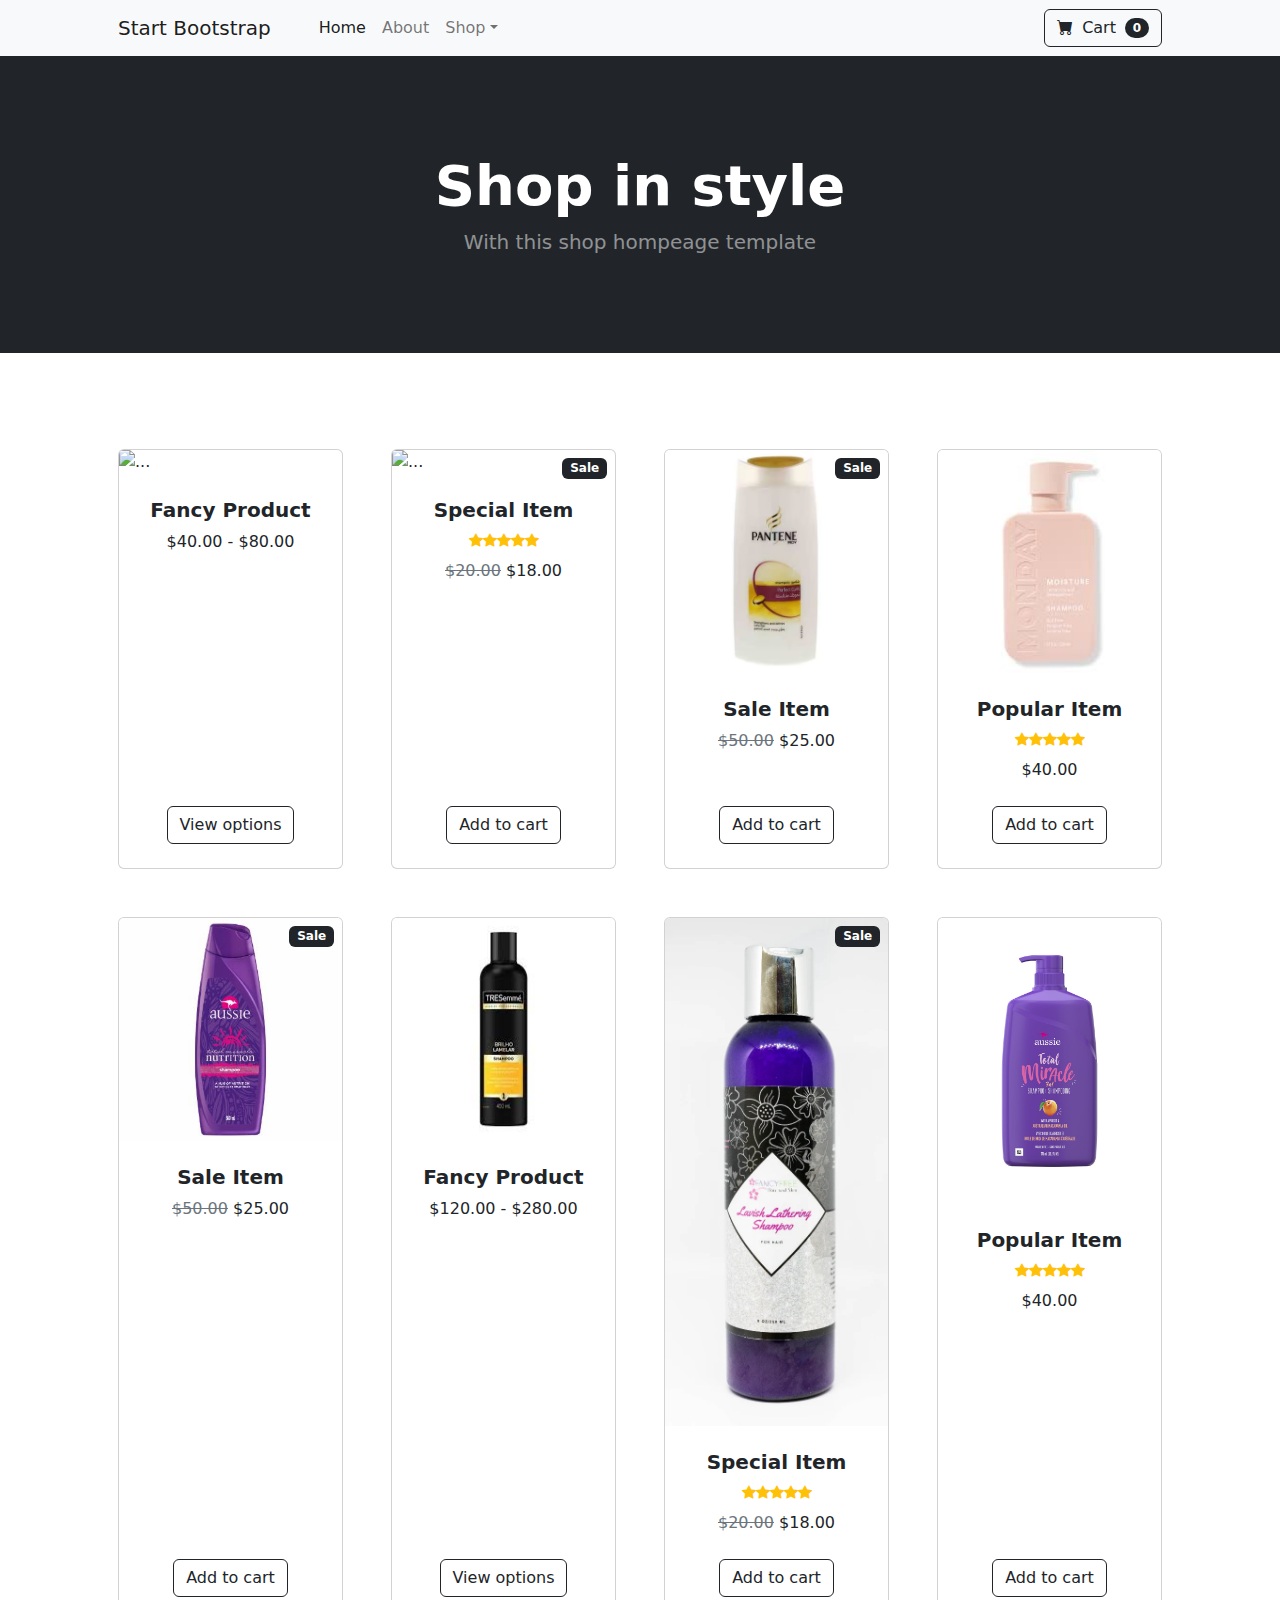
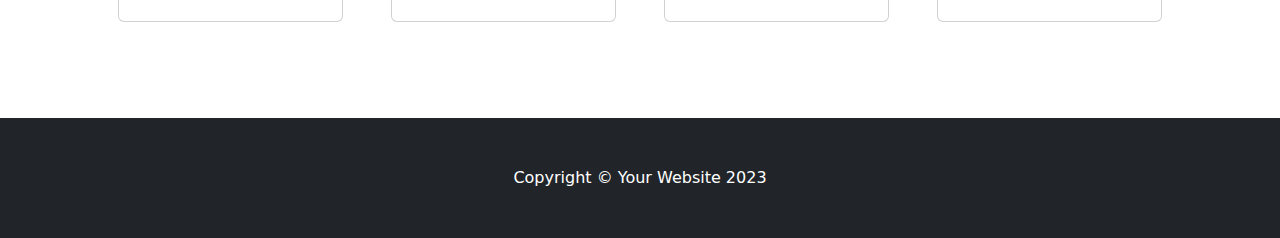
==== index.html @ aee12c2a "first commit" ====
<!DOCTYPE html>
<html lang="en">
    <head>
        <meta charset="utf-8" />
        <meta name="viewport" content="width=device-width, initial-scale=1, shrink-to-fit=no" />
        <meta name="description" content="" />
        <meta name="author" content="" />
        <title>Shop Homepage - Start Bootstrap Template</title>
        <!-- Favicon-->
        <link rel="icon" type="image/x-icon" href="assets/favicon.ico" />
        <!-- Bootstrap icons-->
        <link href="https://cdn.jsdelivr.net/npm/bootstrap-icons@1.5.0/font/bootstrap-icons.css" rel="stylesheet" />
        <!-- Core theme CSS (includes Bootstrap)-->
        <link href="css/styles.css" rel="stylesheet" />
    </head>
    <body>
        <!-- Navigation-->
        <nav class="navbar navbar-expand-lg navbar-light bg-light">
            <div class="container px-4 px-lg-5">
                <a class="navbar-brand" href="#!">Start Bootstrap</a>
                <button class="navbar-toggler" type="button" data-bs-toggle="collapse" data-bs-target="#navbarSupportedContent" aria-controls="navbarSupportedContent" aria-expanded="false" aria-label="Toggle navigation"><span class="navbar-toggler-icon"></span></button>
                <div class="collapse navbar-collapse" id="navbarSupportedContent">
                    <ul class="navbar-nav me-auto mb-2 mb-lg-0 ms-lg-4">
                        <li class="nav-item"><a class="nav-link active" aria-current="page" href="#!">Home</a></li>
                        <li class="nav-item"><a class="nav-link" href="#!">About</a></li>
                        <li class="nav-item dropdown">
                            <a class="nav-link dropdown-toggle" id="navbarDropdown" href="#" role="button" data-bs-toggle="dropdown" aria-expanded="false">Shop</a>
                            <ul class="dropdown-menu" aria-labelledby="navbarDropdown">
                                <li><a class="dropdown-item" href="#!">All Products</a></li>
                                <li><hr class="dropdown-divider" /></li>
                                <li><a class="dropdown-item" href="#!">Popular Items</a></li>
                                <li><a class="dropdown-item" href="#!">New Arrivals</a></li>
                            </ul>
                        </li>
                    </ul>
                    <form class="d-flex">
                        <button class="btn btn-outline-dark" type="submit">
                            <i class="bi-cart-fill me-1"></i>
                            Cart
                            <span class="badge bg-dark text-white ms-1 rounded-pill">0</span>
                        </button>
                    </form>
                </div>
            </div>
        </nav>
        <!-- Header-->
        <header class="bg-dark py-5">
            <div class="container px-4 px-lg-5 my-5">
                <div class="text-center text-white">
                    <h1 class="display-4 fw-bolder">Shop in style</h1>
                    <p class="lead fw-normal text-white-50 mb-0">With this shop hompeage template</p>
                </div>
            </div>
        </header>
        <!-- Section-->
        <section class="py-5">
            <div class="container px-4 px-lg-5 mt-5">
                <div class="row gx-4 gx-lg-5 row-cols-2 row-cols-md-3 row-cols-xl-4 justify-content-center">
                    <div class="col mb-5">
                        <div class="card h-100">
                            <!-- Product image-->
                            <img class="card-img-top" src="https://dummyimage.com/450x300/dee2e6/6c757d.jpg" alt="..." />
                            <!-- Product details-->
                            <div class="card-body p-4">
                                <div class="text-center">
                                    <!-- Product name-->
                                    <h5 class="fw-bolder">Fancy Product</h5>
                                    <!-- Product price-->
                                    $40.00 - $80.00
                                </div>
                            </div>
                            <!-- Product actions-->
                            <div class="card-footer p-4 pt-0 border-top-0 bg-transparent">
                                <div class="text-center"><a class="btn btn-outline-dark mt-auto" href="#">View options</a></div>
                            </div>
                        </div>
                    </div>
                    <div class="col mb-5">
                        <div class="card h-100">
                            <!-- Sale badge-->
                            <div class="badge bg-dark text-white position-absolute" style="top: 0.5rem; right: 0.5rem">Sale</div>
                            <!-- Product image-->
                            <img class="card-img-top" src="https://dummyimage.com/450x300/dee2e6/6c757d.jpg" alt="..." />
                            <!-- Product details-->
                            <div class="card-body p-4">
                                <div class="text-center">
                                    <!-- Product name-->
                                    <h5 class="fw-bolder">Special Item</h5>
                                    <!-- Product reviews-->
                                    <div class="d-flex justify-content-center small text-warning mb-2">
                                        <div class="bi-star-fill"></div>
                                        <div class="bi-star-fill"></div>
                                        <div class="bi-star-fill"></div>
                                        <div class="bi-star-fill"></div>
                                        <div class="bi-star-fill"></div>
                                    </div>
                                    <!-- Product price-->
                                    <span class="text-muted text-decoration-line-through">$20.00</span>
                                    $18.00
                                </div>
                            </div>
                            <!-- Product actions-->
                            <div class="card-footer p-4 pt-0 border-top-0 bg-transparent">
                                <div class="text-center"><a class="btn btn-outline-dark mt-auto" href="#">Add to cart</a></div>
                            </div>
                        </div>
                    </div>
                    <div class="col mb-5">
                        <div class="card h-100">
                            <!-- Sale badge-->
                            <div class="badge bg-dark text-white position-absolute" style="top: 0.5rem; right: 0.5rem">Sale</div>
                            <!-- Product image-->
                            <img class="card-img-top" src="Img/359250_main.jpg_480Wx480H" alt="..." />
                            <!-- Product details-->
                            <div class="card-body p-4">
                                <div class="text-center">
                                    <!-- Product name-->
                                    <h5 class="fw-bolder">Sale Item</h5>
                                    <!-- Product price-->
                                    <span class="text-muted text-decoration-line-through">$50.00</span>
                                    $25.00
                                </div>
                            </div>
                            <!-- Product actions-->
                            <div class="card-footer p-4 pt-0 border-top-0 bg-transparent">
                                <div class="text-center"><a class="btn btn-outline-dark mt-auto" href="#">Add to cart</a></div>
                            </div>
                        </div>
                    </div>
                    <div class="col mb-5">
                        <div class="card h-100">
                            <!-- Product image-->
                            <img class="card-img-top" src="Img/download.jpg" alt="..." />
                            <!-- Product details-->
                            <div class="card-body p-4">
                                <div class="text-center">
                                    <!-- Product name-->
                                    <h5 class="fw-bolder">Popular Item</h5>
                                    <!-- Product reviews-->
                                    <div class="d-flex justify-content-center small text-warning mb-2">
                                        <div class="bi-star-fill"></div>
                                        <div class="bi-star-fill"></div>
                                        <div class="bi-star-fill"></div>
                                        <div class="bi-star-fill"></div>
                                        <div class="bi-star-fill"></div>
                                    </div>
                                    <!-- Product price-->
                                    $40.00
                                </div>
                            </div>
                            <!-- Product actions-->
                            <div class="card-footer p-4 pt-0 border-top-0 bg-transparent">
                                <div class="text-center"><a class="btn btn-outline-dark mt-auto" href="#">Add to cart</a></div>
                            </div>
                        </div>
                    </div>
                    <div class="col mb-5">
                        <div class="card h-100">
                            <!-- Sale badge-->
                            <div class="badge bg-dark text-white position-absolute" style="top: 0.5rem; right: 0.5rem">Sale</div>
                            <!-- Product image-->
                            <img class="card-img-top" src="Img/foto_product.jpg" alt="..." />
                            <!-- Product details-->
                            <div class="card-body p-4">
                                <div class="text-center">
                                    <!-- Product name-->
                                    <h5 class="fw-bolder">Sale Item</h5>
                                    <!-- Product price-->
                                    <span class="text-muted text-decoration-line-through">$50.00</span>
                                    $25.00
                                </div>
                            </div>
                            <!-- Product actions-->
                            <div class="card-footer p-4 pt-0 border-top-0 bg-transparent">
                                <div class="text-center"><a class="btn btn-outline-dark mt-auto" href="#">Add to cart</a></div>
                            </div>
                        </div>
                    </div>
                    <div class="col mb-5">
                        <div class="card h-100">
                            <!-- Product image-->
                            <img class="card-img-top" src="Img/images.jpg" alt="..." />
                            <!-- Product details-->
                            <div class="card-body p-4">
                                <div class="text-center">
                                    <!-- Product name-->
                                    <h5 class="fw-bolder">Fancy Product</h5>
                                    <!-- Product price-->
                                    $120.00 - $280.00
                                </div>
                            </div>
                            <!-- Product actions-->
                            <div class="card-footer p-4 pt-0 border-top-0 bg-transparent">
                                <div class="text-center"><a class="btn btn-outline-dark mt-auto" href="#">View options</a></div>
                            </div>
                        </div>
                    </div>
                    <div class="col mb-5">
                        <div class="card h-100">
                            <!-- Sale badge-->
                            <div class="badge bg-dark text-white position-absolute" style="top: 0.5rem; right: 0.5rem">Sale</div>
                            <!-- Product image-->
                            <img class="card-img-top" src="Img/KFP_7541.webp" alt="..." />
                            <!-- Product details-->
                            <div class="card-body p-4">
                                <div class="text-center">
                                    <!-- Product name-->
                                    <h5 class="fw-bolder">Special Item</h5>
                                    <!-- Product reviews-->
                                    <div class="d-flex justify-content-center small text-warning mb-2">
                                        <div class="bi-star-fill"></div>
                                        <div class="bi-star-fill"></div>
                                        <div class="bi-star-fill"></div>
                                        <div class="bi-star-fill"></div>
                                        <div class="bi-star-fill"></div>
                                    </div>
                                    <!-- Product price-->
                                    <span class="text-muted text-decoration-line-through">$20.00</span>
                                    $18.00
                                </div>
                            </div>
                            <!-- Product actions-->
                            <div class="card-footer p-4 pt-0 border-top-0 bg-transparent">
                                <div class="text-center"><a class="btn btn-outline-dark mt-auto" href="#">Add to cart</a></div>
                            </div>
                        </div>
                    </div>
                    <div class="col mb-5">
                        <div class="card h-100">
                            <!-- Product image-->
                            <img class="card-img-top" src="Img/shapoo-aussie-total-miracle.jpg" alt="..." />
                            <!-- Product details-->
                            <div class="card-body p-4">
                                <div class="text-center">
                                    <!-- Product name-->
                                    <h5 class="fw-bolder">Popular Item</h5>
                                    <!-- Product reviews-->
                                    <div class="d-flex justify-content-center small text-warning mb-2">
                                        <div class="bi-star-fill"></div>
                                        <div class="bi-star-fill"></div>
                                        <div class="bi-star-fill"></div>
                                        <div class="bi-star-fill"></div>
                                        <div class="bi-star-fill"></div>
                                    </div>
                                    <!-- Product price-->
                                    $40.00
                                </div>
                            </div>
                            <!-- Product actions-->
                            <div class="card-footer p-4 pt-0 border-top-0 bg-transparent">
                                <div class="text-center"><a class="btn btn-outline-dark mt-auto" href="#">Add to cart</a></div>
                            </div>
                        </div>
                    </div>
                </div>
            </div>
        </section>
        <!-- Footer-->
        <footer class="py-5 bg-dark">
            <div class="container"><p class="m-0 text-center text-white">Copyright &copy; Your Website 2023</p></div>
        </footer>
        <!-- Bootstrap core JS-->
        <script src="https://cdn.jsdelivr.net/npm/bootstrap@5.2.3/dist/js/bootstrap.bundle.min.js"></script>
        <!-- Core theme JS-->
        <script src="js/scripts.js"></script>
    </body>
</html>
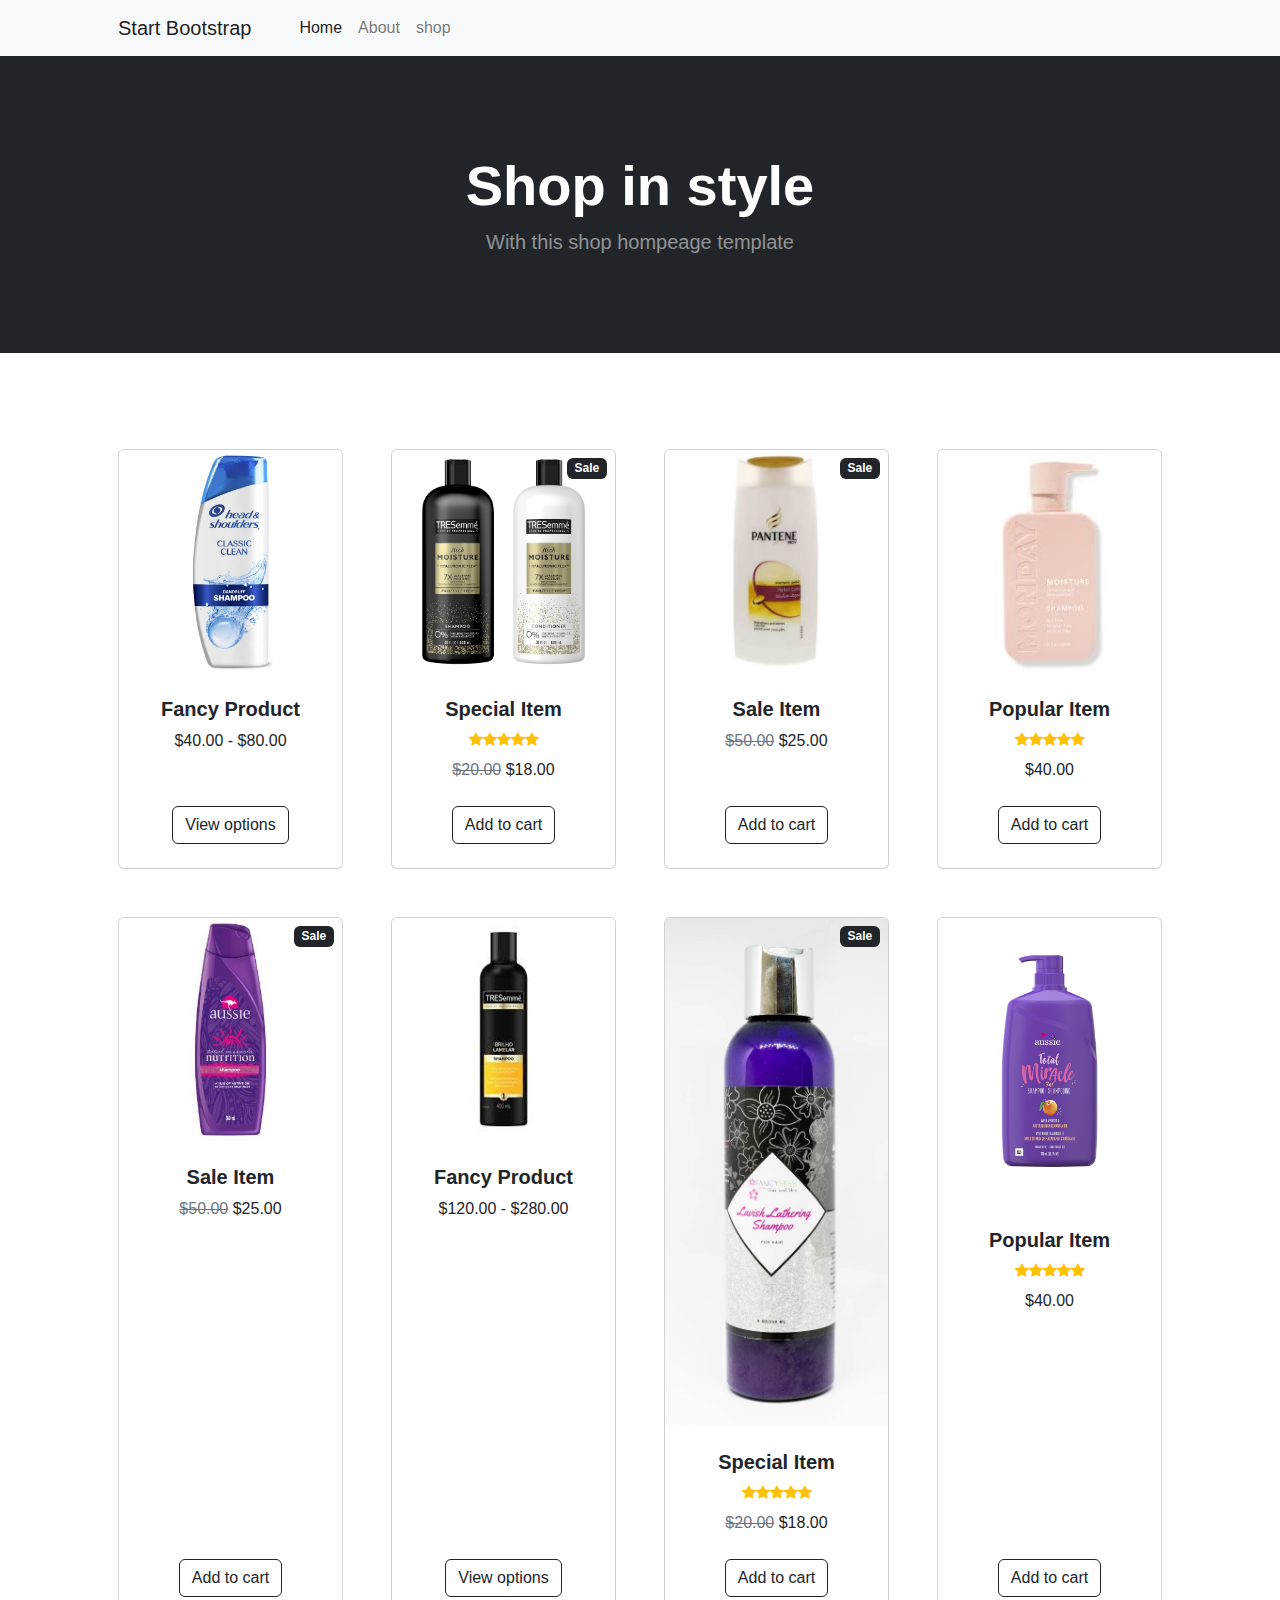
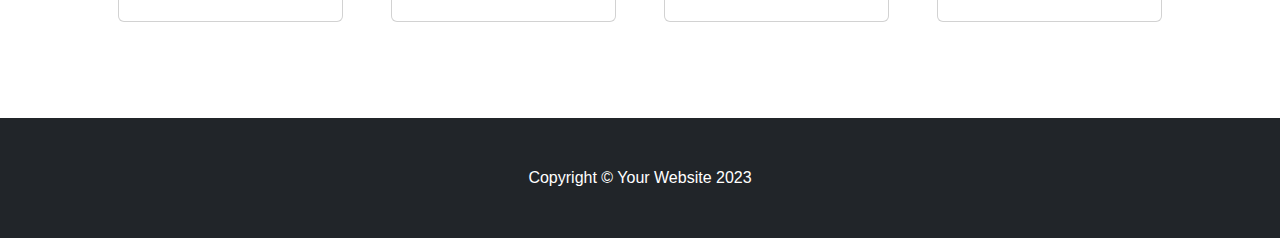
==== commit 09048939: "srfy" ====
--- a/index.html
+++ b/index.html
@@ -22,24 +22,9 @@
                 <div class="collapse navbar-collapse" id="navbarSupportedContent">
                     <ul class="navbar-nav me-auto mb-2 mb-lg-0 ms-lg-4">
                         <li class="nav-item"><a class="nav-link active" aria-current="page" href="#!">Home</a></li>
-                        <li class="nav-item"><a class="nav-link" href="#!">About</a></li>
-                        <li class="nav-item dropdown">
-                            <a class="nav-link dropdown-toggle" id="navbarDropdown" href="#" role="button" data-bs-toggle="dropdown" aria-expanded="false">Shop</a>
-                            <ul class="dropdown-menu" aria-labelledby="navbarDropdown">
-                                <li><a class="dropdown-item" href="#!">All Products</a></li>
-                                <li><hr class="dropdown-divider" /></li>
-                                <li><a class="dropdown-item" href="#!">Popular Items</a></li>
-                                <li><a class="dropdown-item" href="#!">New Arrivals</a></li>
-                            </ul>
-                        </li>
+                        <li class="nav-item"><a class="nav-link" href="about.html">About</a></li>
+                        <li class="nav-item"><a class="nav-link" href="shop.html">shop</a></li>
                     </ul>
-                    <form class="d-flex">
-                        <button class="btn btn-outline-dark" type="submit">
-                            <i class="bi-cart-fill me-1"></i>
-                            Cart
-                            <span class="badge bg-dark text-white ms-1 rounded-pill">0</span>
-                        </button>
-                    </form>
                 </div>
             </div>
         </nav>
@@ -59,7 +44,7 @@
                     <div class="col mb-5">
                         <div class="card h-100">
                             <!-- Product image-->
-                            <img class="card-img-top" src="https://dummyimage.com/450x300/dee2e6/6c757d.jpg" alt="..." />
+                            <img class="card-img-top" src="Img/Head-and-Shoulders-Dandruff-Shampoo-Classic-Clean-8-45-fl-oz_5b87459e-fbdc-4a00-b90d-62d18147773e.a33e5019754b5677a089a08c9d8dea30.webp" alt="..." />
                             <!-- Product details-->
                             <div class="card-body p-4">
                                 <div class="text-center">
@@ -80,7 +65,7 @@
                             <!-- Sale badge-->
                             <div class="badge bg-dark text-white position-absolute" style="top: 0.5rem; right: 0.5rem">Sale</div>
                             <!-- Product image-->
-                            <img class="card-img-top" src="https://dummyimage.com/450x300/dee2e6/6c757d.jpg" alt="..." />
+                            <img class="card-img-top" src="Img/Tresemme-Rich-Moisture-Rich-Moisture-Shampoo-and-Conditioner-28-oz-2-Count_52a93c3b-a4a8-4264-97e8-096a9d81ef6f.2c69d6cb75ed84211fee8e8bcc1550e0.webp" alt="..." />
                             <!-- Product details-->
                             <div class="card-body p-4">
                                 <div class="text-center">
